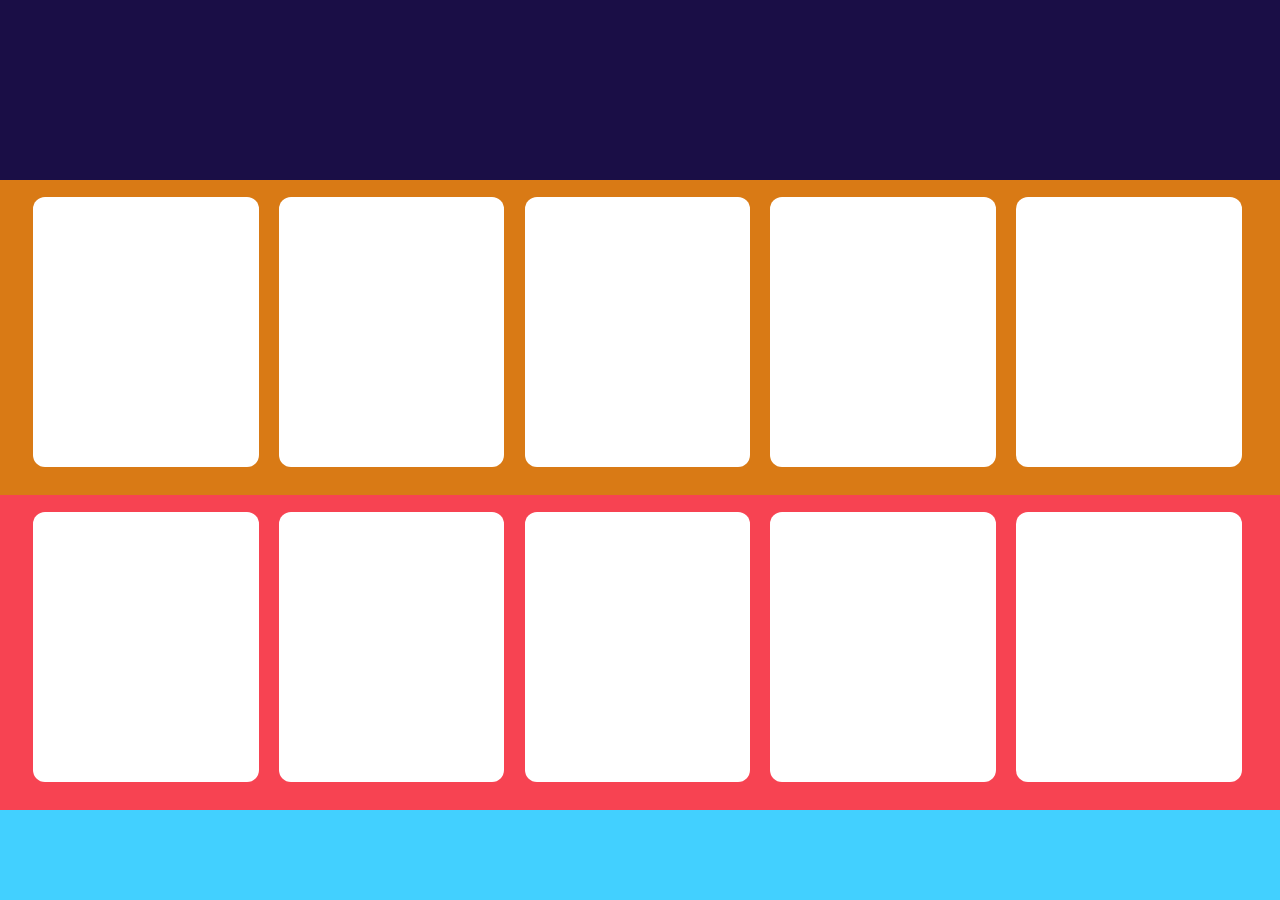
==== home.html @ 60dc5419 "Add files via upload" ====
<!doctype html>
<html lang="pt-br">
  <head>
    <meta charset="UTF-8" />
    <meta name="viewport" content="width=device-width, initial-scale=1.0" />
    <title>Skins</title>
    <link rel="stylesheet" href="./assets/css/home.css" />
    <script src="./assets/js/index.js" defer></script>
  </head>
  <body>
    <main>
      <header></header>

      <section class="game" id="cs2">
        <div class="skins"></div>
        <div class="skins"></div>
        <div class="skins"></div>
        <div class="skins"></div>
        <div class="skins"></div>
      </section>
        
      
        <section class="game" id="valorant">
        <div class="skins"></div>
        <div class="skins"></div>
        <div class="skins"></div>
        <div class="skins"></div>
        <div class="skins"></div>
      </section>

      <footer></footer>

    </main>
  </body>
</html>
---- assets/css/home.css ----
*{
    margin: 0;
    padding: 0;
    box-sizing: border-box;
}
main{
    width: 100%;
    height: auto;
}

header{
    width: 100%;
    height: 20vh;
    background: #1a0e46;
}

section{
    width: 100%;
    height: 35vh;
    float: left;
    padding: 1%;
}


#cs2{
    background: #D97A15;
    
}

#valorant{
    background: #F74352;
}

.skins{
    width: 18%;
    height: 30vh;
    background: #fff;
    margin-left: 1.6%;
    margin-top: 0.5vh;
    float: left;
    border-radius: 12px;
}

footer{
    width: 100%;
    height: 10vh;
    background: #42d0ff;
    float: left;
}
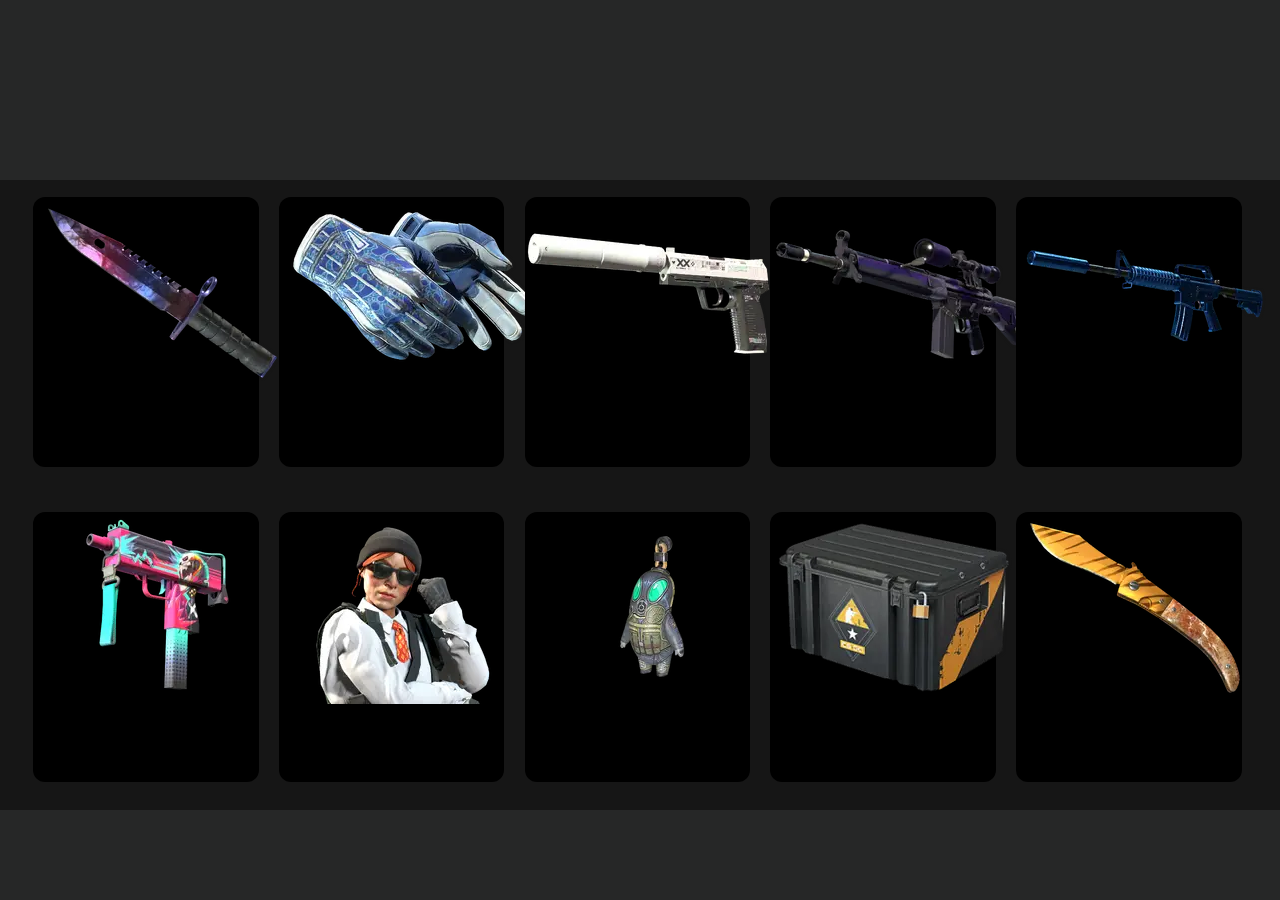
==== commit 3b2dc538: "Add files via upload" ====
--- a/home.html
+++ b/home.html
@@ -12,24 +12,24 @@
       <header></header>
 
       <section class="game" id="cs2">
-        <div class="skins"></div>
-        <div class="skins"></div>
-        <div class="skins"></div>
-        <div class="skins"></div>
-        <div class="skins"></div>
+        <div class="skins"><img src="./assets/img/330x192 (1).webp" alt=""></div>
+        <div class="skins"><img src="./assets/img/330x192 (2).webp" alt=""></div>
+        <div class="skins"><img src="./assets/img/330x192 (3).webp" alt=""></div>
+        <div class="skins"><img src="./assets/img/330x192 (4).webp" alt=""></div>
+        <div class="skins"><img src="./assets/img/330x192 (5).webp" alt=""></div>
       </section>
         
       
         <section class="game" id="valorant">
-        <div class="skins"></div>
-        <div class="skins"></div>
-        <div class="skins"></div>
-        <div class="skins"></div>
-        <div class="skins"></div>
+        <div class="skins"><img src="./assets/img/330x192 (6).webp" alt=""></div>
+        <div class="skins"><img src="./assets/img/330x192 (7).webp" alt=""></div>
+        <div class="skins"><img src="./assets/img/330x192 (8).webp" alt=""></div>
+        <div class="skins"><img src="./assets/img/330x192 (9).webp" alt=""></div>
+        <div class="skins"><img src="./assets/img/330x192.webp" alt=""></div>
       </section>
 
       <footer></footer>
 
     </main>
   </body>
-</html>+</html>     
--- a/assets/css/home.css
+++ b/assets/css/home.css
@@ -11,7 +11,7 @@
 header{
     width: 100%;
     height: 20vh;
-    background: #1a0e46;
+    background: #262727;
 }
 
 section{
@@ -23,18 +23,18 @@
 
 
 #cs2{
-    background: #D97A15;
+    background: #161616;
     
 }
 
 #valorant{
-    background: #F74352;
+    background: #161616;
 }
 
 .skins{
     width: 18%;
     height: 30vh;
-    background: #fff;
+    background: #000000;
     margin-left: 1.6%;
     margin-top: 0.5vh;
     float: left;
@@ -44,6 +44,6 @@
 footer{
     width: 100%;
     height: 10vh;
-    background: #42d0ff;
+    background: #262727;
     float: left;
 }
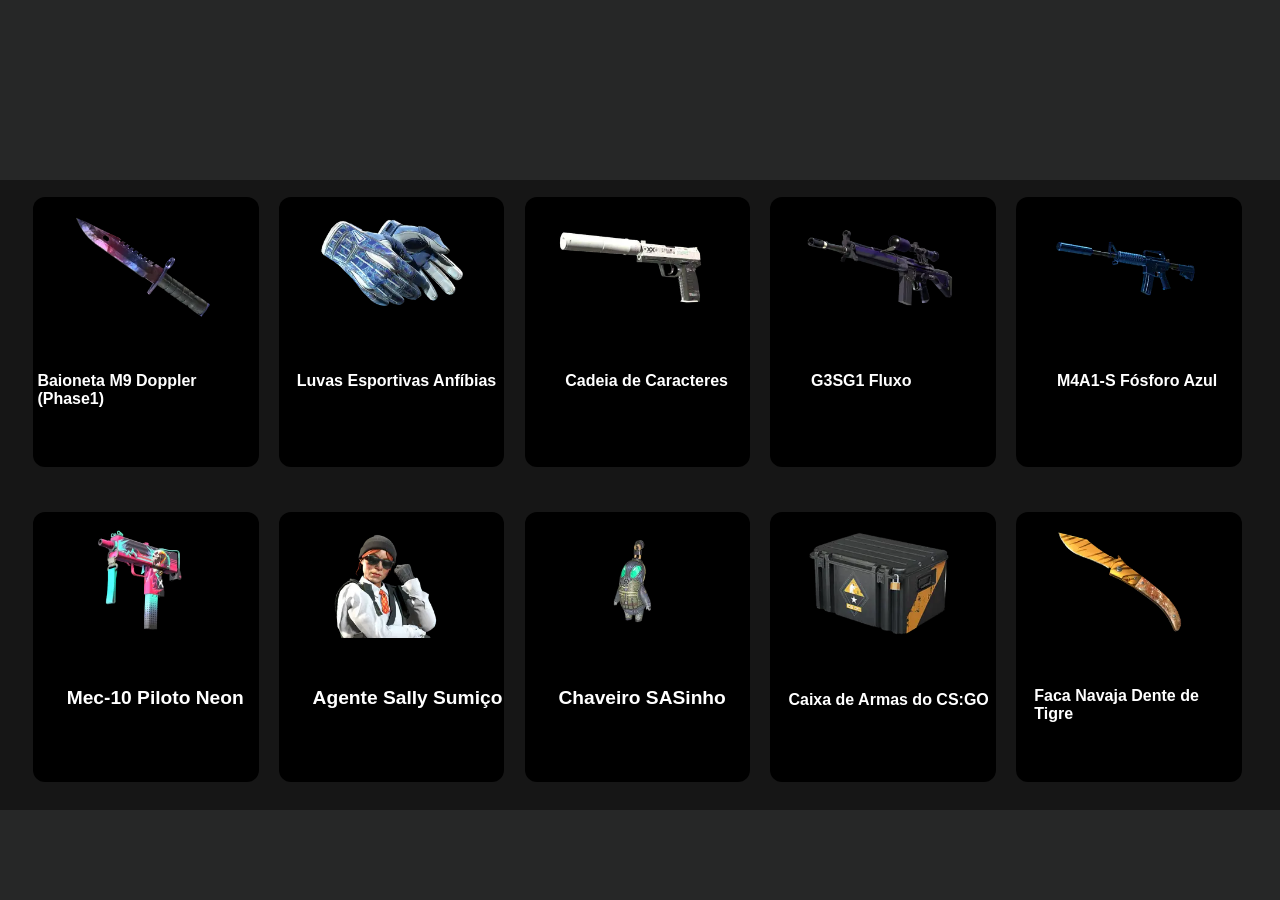
==== commit e06ec004: "Add files via upload" ====
--- a/home.html
+++ b/home.html
@@ -12,20 +12,20 @@
       <header></header>
 
       <section class="game" id="cs2">
-        <div class="skins"><img src="./assets/img/330x192 (1).webp" alt=""></div>
-        <div class="skins"><img src="./assets/img/330x192 (2).webp" alt=""></div>
-        <div class="skins"><img src="./assets/img/330x192 (3).webp" alt=""></div>
-        <div class="skins"><img src="./assets/img/330x192 (4).webp" alt=""></div>
-        <div class="skins"><img src="./assets/img/330x192 (5).webp" alt=""></div>
+        <div class="skins"><img src="./assets/img/330x192 (1).webp" alt=""><h3>Baioneta M9 Doppler (Phase1)</h3></div>
+        <div class="skins"><img src="./assets/img/330x192 (2).webp" alt=""><h6>Luvas Esportivas Anfíbias</h6></div>
+        <div class="skins"><img src="./assets/img/330x192 (3).webp" alt=""><h5>Cadeia de Caracteres</h5></div>
+        <div class="skins"><img src="./assets/img/330x192 (4).webp" alt=""><h5>G3SG1 Fluxo</h5></div>
+        <div class="skins"><img src="./assets/img/330x192 (5).webp" alt=""><h5>M4A1-S Fósforo Azul</h5></div>
       </section>
         
       
         <section class="game" id="valorant">
-        <div class="skins"><img src="./assets/img/330x192 (6).webp" alt=""></div>
-        <div class="skins"><img src="./assets/img/330x192 (7).webp" alt=""></div>
-        <div class="skins"><img src="./assets/img/330x192 (8).webp" alt=""></div>
-        <div class="skins"><img src="./assets/img/330x192 (9).webp" alt=""></div>
-        <div class="skins"><img src="./assets/img/330x192.webp" alt=""></div>
+        <div class="skins"><img src="./assets/img/330x192 (6).webp" alt=""><h4>Mec-10 Piloto Neon</h4></div>
+        <div class="skins"><img src="./assets/img/330x192 (7).webp" alt=""><h4>Agente Sally Sumiço</h4></div>
+        <div class="skins"><img src="./assets/img/330x192 (8).webp" alt=""><h4>Chaveiro SASinho</h4></div>
+        <div class="skins"><img src="./assets/img/330x192 (9).webp" alt=""><h6>Caixa de Armas do CS:GO</h6></div>
+        <div class="skins"><img src="./assets/img/330x192.webp" alt=""><h6>Faca Navaja Dente de Tigre</h6></div>
       </section>
 
       <footer></footer>
--- a/assets/css/home.css
+++ b/assets/css/home.css
@@ -24,6 +24,7 @@
 
 #cs2{
     background: #161616;
+
     
 }
 
@@ -46,4 +47,40 @@
     height: 10vh;
     background: #262727;
     float: left;
+
 }
+
+section img{
+    width: 150px;
+    height: auto;
+    margin-top: 1.5vh;
+    margin-left: 15%;
+}
+section h3{
+    color: #fff;
+    font-family: 'Poppins', sans-serif;
+    font-size: 1rem;
+    margin-top: 5vh;
+    margin-left: 2%;
+}
+section h4{
+    color: #fff;
+    font-family: 'Poppins', sans-serif;
+    font-size: 1.2rem;
+    margin-top: 5vh;
+    margin-left: 15%;
+}
+section h5{
+    color: #fff;
+    font-family: 'Poppins', sans-serif;
+    font-size: 1rem;
+    margin-top: 5vh;
+    margin-left: 18%;
+}
+section h6{
+    color: #fff;
+    font-family: 'Poppins', sans-serif;
+    font-size: 1rem;
+    margin-top: 5vh;
+    margin-left: 8%;
+}
